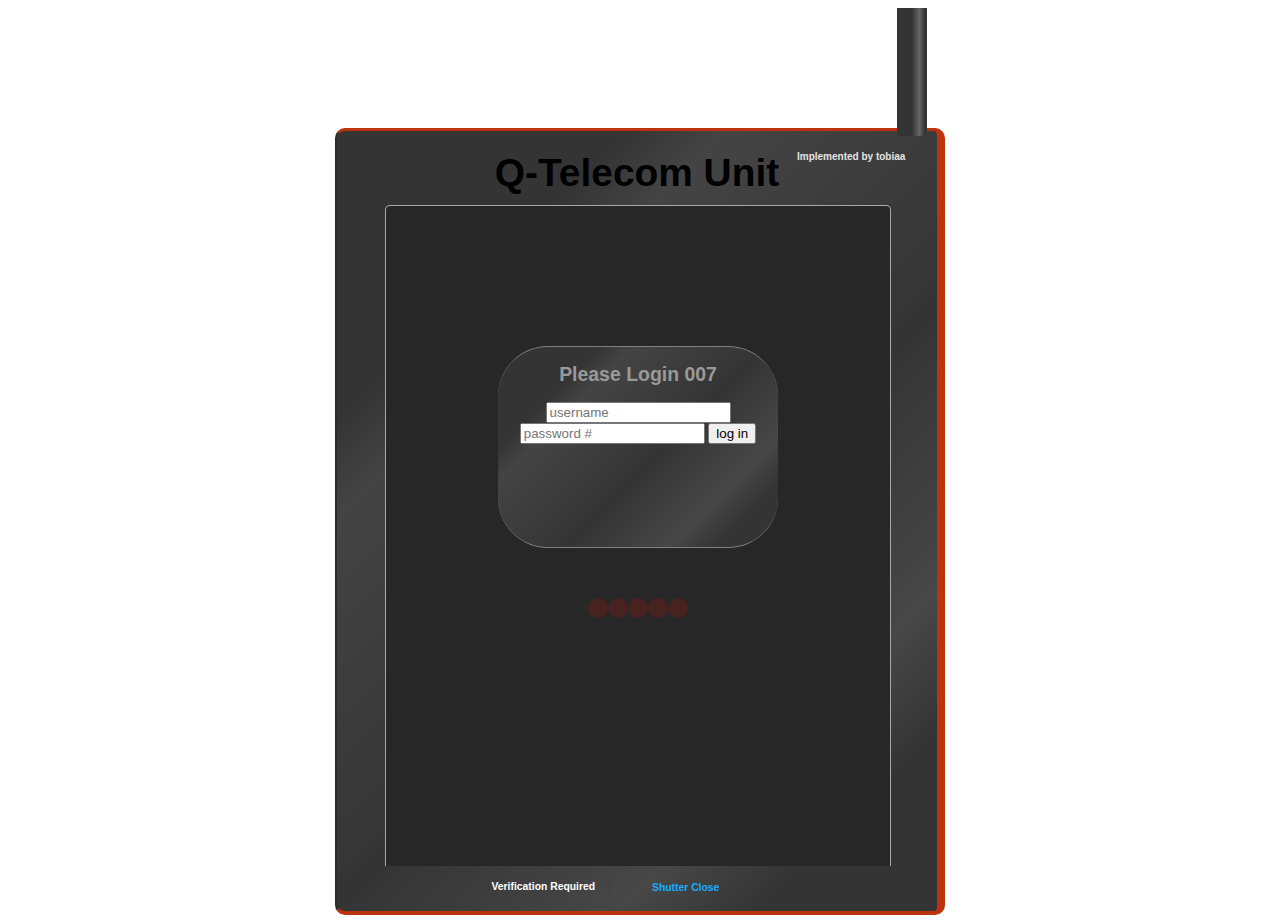
==== index.html @ 2c3dfc83 "Image Support Added, Working on Chunking It" ====
<!DOCTYPE html>
<html>
	<head>
		<meta http-equiv="Content-Type" content="text/html; charset=UTF-8" />
		<title>Tobias HTML 5 Chat Client</title>
		<link rel="stylesheet" href="main.css">
		<link rel="stylesheet" href="login.css">
	</head>
	<body>
	    <section id="main" class="centerAlign rounded tactileSurface">
			<aside id="antenna" class="absolute"> </aside>
			<div id="toppanel">		
				<div id="panel" class="login-form"> 
					 
					 <div id="centerPanel" class="tactileSurface">
						<h2>Please Login 007</h2>

						<form id ="verify" method="post" action="">
							<input type="text" name="username" placeholder="username">
							<input type="password" name="password #" placeholder="password #">
							<input type="submit" value="log in">
						</form>
					</div>
					
					<div id= "processing">
						<span class="loading"></span>
						<span class="loading"></span>
						<span class="loading"></span>
						<span class="loading"></span>
						<span class="loading"></span>
					</div> 
				</div>	
				<!-- The tab on top -->	
				<div class="tab">
					<ul class="login">
						<li class="left">&nbsp;</li>
						<li>Verification Required </li>
						<li class="sep">|</li>
						<li id="toggle">
							<a style="display: none;" id="open" class="open" href="#">Shutter Open</a>
							<a id="close" style="display: block;" class="close" href="#">Shutter Close</a>			
						</li>
						<li id="lock" style="display: none;"> LOCKED </li>
						<li class="right">&nbsp;</li>
					</ul> 
				</div> <!-- / top -->	
				
			</div>
			
			<h1>Q-Telecom Unit</h1>
			
			<section id="log" class="centerAlign window overflow rounded">		    
				<!-- 
				Private message areas will be dynamically generate here 
				All message areas will be swapped in and out by user
				-->
			</section>
			
			<section id="controller" class = "centerAlign">
				<p> </p>
		        <textarea id="msg" value="hey paris, where's nicole?"></textarea>
				<button id="send" class="rounded right">Send</button>
			</section>
			
			<section id="imageUpload" class="centerAlign">
			
			    <p> Insert inline images in your messages (feel free to remove or move around tags) </p>
				<img id="uploadPreview" class="left" style="width: 80px; height: 80px;" src="data:image/svg+xml,%3C%3Fxml%20version%3D%221.0%22%3F%3E%0A%3Csvg%20width%3D%22153%22%20height%3D%22153%22%20xmlns%3D%22http%3A//www.w3.org/2000/svg%22%3E%0A%20%3Cg%3E%0A%20%20%3Ctitle%3ENo%20image%3C/title%3E%0A%20%20%3Crect%20id%3D%22externRect%22%20height%3D%22150%22%20width%3D%22150%22%20y%3D%221.5%22%20x%3D%221.500024%22%20stroke-width%3D%223%22%20stroke%3D%22%23666666%22%20fill%3D%22%23e1e1e1%22/%3E%0A%20%20%3Ctext%20transform%3D%22matrix%286.66667%2C%200%2C%200%2C%206.66667%2C%20-960.5%2C%20-1099.33%29%22%20xml%3Aspace%3D%22preserve%22%20text-anchor%3D%22middle%22%20font-family%3D%22Fantasy%22%20font-size%3D%2214%22%20id%3D%22questionMark%22%20y%3D%22181.249569%22%20x%3D%22155.549819%22%20stroke-width%3D%220%22%20stroke%3D%22%23666666%22%20fill%3D%22%23000000%22%3E%3F%3C/text%3E%0A%20%3C/g%3E%0A%3C/svg%3E" alt="Image preview" />
				<input id="upload" class="left" type="file" name="myPhoto" />
      			<button id="imageinsert" class="rounded right">Insert</button>
				
			</section>
			
			
			<section id="loggedIn" class="centerAlign"> 
				<p> Who's logged in (click name to open private message; red circle to close) </p>
			    <div id="users" class="centerAlign overflow rounded window"> </div>
			</section>
			
			
			<h3>Implemented by tobiaa</h3>
			<img id="imgclone" class="hidden" style="width: 20px; height: 20px;" src="" alt="" />
		</section>
		
		<script src="https://ajax.googleapis.com/ajax/libs/jquery/1.7.2/jquery.min.js"> </script>
		<script src="main.js"></script>
	</body>
</html>
---- main.css ----
html , body {
	font: normal 0.9em arial , helvetica;
	position: relative;
	overflow: hidden;
}
a{
text-decoration: none;
color: white;
padding: 1px;
}

img{
padding: 0px;
margin: 0px;
}

:focus {outline:none;}
::-moz-focus-inner {border:0px;}


@-webkit-keyframes redPulse {
  from { background-color: #bc330d; -webkit-box-shadow: 0px 0px 9px #333; }
  50% { background-color: #e33100; -webkit-box-shadow: 0px 0px 18px #e33100; }
  to { background-color: #bc330d; -webkit-box-shadow: 0px 0px 9px #333; }
}

@-moz-keyframes redPulse {
  from { background-color: #bc330d; box-shadow: 0px 0px 9px #333; }
  50% { background-color: #e33100; box-shadow: 0px 0px 18px #e33100; }
  to { background-color: #bc330d; box-shadow: 0px 0px 9px #333; }
}

@-webkit-keyframes whitePulse{ /* Chrome and Safari*/
  from { color: #FFFFCF; text-shadow: 0px 0px 9px #333; }
  50% { color: #FFFF7E; text-shadow: 0px 0px 18px #e33100; }
  to { color: #FFFBCF; text-shadow: 0px 0px 9px #333; }
}

@-moz-keyframes whitePulse{ /* Firefox */
  from { color: #FFFFCF; text-shadow: 0px 0px 9px #333; }
  50% { color: #FFFF7E; text-shadow: 0px 0px 18px #e33100; }
  to { color: #FFFBCF; text-shadow: 0px 0px 9px #333; }
}

.hidden{
    display: none;
}		
.overflow{
	overflow-y: auto;
	overflow-x: hidden;
}

.absolute{
	position: absolute;
}

.centerAlign{
	margin-left: auto;
	margin-right: auto;
}

.open{
	/*border: 1.2px solid rgb(237,237,237);*/
	border-radius: 5px;
}

.left{
float: left;
}

.right{
float: right;
}

#log .currentClient{
	margin-top: 40px;
	width: inherit;
}

.window{
	background: rgb(255,255,255); /* Old browsers */
	background: -moz-linear-gradient(top,  rgba(255,255,255,1) 0%, rgba(246,246,246,1) 47%, rgba(237,237,237,1) 100%); /* FF3.6+ */
	background: -webkit-gradient(linear, left top, left bottom, color-stop(0%,rgba(255,255,255,1)), color-stop(47%,rgba(246,246,246,1)), color-stop(100%,rgba(237,237,237,1))); /* Chrome,Safari4+ */
	background: -webkit-linear-gradient(top,  rgba(255,255,255,1) 0%,rgba(246,246,246,1) 47%,rgba(237,237,237,1) 100%); /* Chrome10+,Safari5.1+ */
	background: -o-linear-gradient(top,  rgba(255,255,255,1) 0%,rgba(246,246,246,1) 47%,rgba(237,237,237,1) 100%); /* Opera 11.10+ */
	background: -ms-linear-gradient(top,  rgba(255,255,255,1) 0%,rgba(246,246,246,1) 47%,rgba(237,237,237,1) 100%); /* IE10+ */
	background: linear-gradient(top,  rgba(255,255,255,1) 0%,rgba(246,246,246,1) 47%,rgba(237,237,237,1) 100%); /* W3C */
	filter: progid:DXImageTransform.Microsoft.gradient( startColorstr='#ffffff', endColorstr='#ededed',GradientType=0 ); /* IE6-9 */
}

.windowGlow{
-moz-box-shadow: 0 0 5px #888;
-webkit-box-shadow: 0 0 5px#888;
box-shadow: 0 0 5px #888;
}

.rounded{
border-radius: 10px; 
border: 2px solid #2B2B2B;
}

.tactileSurface{
background: rgb(52,52,52); /* Old browsers */
background: -moz-linear-gradient(-45deg,  rgba(52,52,52,1) 13%, rgba(71,71,71,1) 23%, rgba(52,52,52,1) 44%, rgba(68,68,68,1) 72%, rgba(52,52,52,1) 79%); /* FF3.6+ */
background: -webkit-gradient(linear, left top, right bottom, color-stop(13%,rgba(52,52,52,1)), color-stop(23%,rgba(71,71,71,1)), color-stop(44%,rgba(52,52,52,1)), color-stop(72%,rgba(68,68,68,1)), color-stop(79%,rgba(52,52,52,1))); /* Chrome,Safari4+ */
background: -webkit-linear-gradient(-45deg,  rgba(52,52,52,1) 13%,rgba(71,71,71,1) 23%,rgba(52,52,52,1) 44%,rgba(68,68,68,1) 72%,rgba(52,52,52,1) 79%); /* Chrome10+,Safari5.1+ */
background: -o-linear-gradient(-45deg,  rgba(52,52,52,1) 13%,rgba(71,71,71,1) 23%,rgba(52,52,52,1) 44%,rgba(68,68,68,1) 72%,rgba(52,52,52,1) 79%); /* Opera 11.10+ */
background: -ms-linear-gradient(-45deg,  rgba(52,52,52,1) 13%,rgba(71,71,71,1) 23%,rgba(52,52,52,1) 44%,rgba(68,68,68,1) 72%,rgba(52,52,52,1) 79%); /* IE10+ */
background: linear-gradient(-45deg,  rgba(52,52,52,1) 13%,rgba(71,71,71,1) 23%,rgba(52,52,52,1) 44%,rgba(68,68,68,1) 72%,rgba(52,52,52,1) 79%); /* W3C */
filter: progid:DXImageTransform.Microsoft.gradient( startColorstr='#343434', endColorstr='#343434',GradientType=1 ); /* IE6-9 fallback on horizontal gradient */
}

#main{
margin-top: 120px;
width: 600px;
height: 780px;
border-right: 8px solid #bc330d;
border-bottom: 4px solid #bc330d;
border-top: 3px solid #bc330d;
position:relative;
}

aside#antenna{
width: 30px;
height: 130px;
background: rgb(52,52,52); /* Old browsers */
background: -moz-linear-gradient(left,  rgba(52,52,52,1) 49%, rgba(102,102,102,1) 75%, rgba(52,52,52,1) 92%); /* FF3.6+ */
background: -webkit-gradient(linear, left top, right top, color-stop(49%,rgba(52,52,52,1)), color-stop(75%,rgba(102,102,102,1)), color-stop(92%,rgba(52,52,52,1))); /* Chrome,Safari4+ */
background: -webkit-linear-gradient(left,  rgba(52,52,52,1) 49%,rgba(102,102,102,1) 75%,rgba(52,52,52,1) 92%); /* Chrome10+,Safari5.1+ */
background: -o-linear-gradient(left,  rgba(52,52,52,1) 49%,rgba(102,102,102,1) 75%,rgba(52,52,52,1) 92%); /* Opera 11.10+ */
background: -ms-linear-gradient(left,  rgba(52,52,52,1) 49%,rgba(102,102,102,1) 75%,rgba(52,52,52,1) 92%); /* IE10+ */
background: linear-gradient(left,  rgba(52,52,52,1) 49%,rgba(102,102,102,1) 75%,rgba(52,52,52,1) 92%); /* W3C */
filter: progid:DXImageTransform.Microsoft.gradient( startColorstr='#343434', endColorstr='#343434',GradientType=1 ); /* IE6-9 */
top: -125px;
left: 560px;
}

/* sliding panel */
#toppanel {
    position: absolute;
    top: 74px;
	left: 48px;
    width: 504px;
    z-index: 999;
    text-align: center;
}

#panel {
	width: 100%;
	height: 660px;
	color: #999999;
	background: #272727;
	overflow: hidden;
	position: relative;
	z-index: 3;
	border-top: 1px solid rgba(255, 255, 255, 0.6);
	border-left: 1px solid rgba(255, 255, 255, 0.6);
	border-right: 1px solid rgba(255, 255, 255, 0.6);
	border-radius: 5px 5px 0px 0px;
}

#centerPanel{
	border-top: 1px ridge grey;
	border-bottom: 1px ridge grey;
	border-radius: 50px;
	height: 200px;
	width: 280px;
	margin: 140px auto;
	margin-bottom: 50px;
}

/* Panel Tab/button */
.tab {
  	background: url(images/tab_b.png) repeat-x 0 0;
	height: 42px;
	position: relative;
    top: -5;
    z-index: 999;
}

.tab ul.login {
	display: block;
	position: relative;
  	float: right;
  	clear: right;
  	height: 42px;
	width: auto;
  	font-weight: bold;
	line-height: 42px;
	margin: 0;
	right: 100px;
  	color: white;
  	font-size: 80%;
	text-align: center;
}

.tab ul.login li.left {
  	background: url(images/tab_l.png) no-repeat left 0;
  	height: 42px;
	width: 30px;
	padding: 0;
	margin: 0;
  	display: block;
	float: left;
}

.tab ul.login li.right {
  	background: url(images/tab_r.png) no-repeat left 0;
  	height: 42px;
	width: 30px;
	padding: 0;
	margin: 0;
  	display: block;
	float: left;
}

.tab ul.login li {
 	text-align: left;
  	padding: 0 6px;
	display: block;
	float: left;
	height: 42px;
  	background: url(images/tab_m.png) repeat-x 0 0;
}

.tab ul.login li a {
	color: #15ADFF;
}

.tab ul.login li a:hover {
	color: white;
}

.tab .sep {color:#414141}

.tab a.open, .tab a.close {
	height: 20px;
	line-height: 20px !important;
	padding-left: 30px !important;
	cursor: pointer;
	display: block;
	width: 100px;
	position: relative;
	top: 11px;
}

/*
.tab a.open {background: url(images/bt_open.png) no-repeat left 0;}
.tab a.close {background: url(images/bt_close.png) no-repeat left 0;}
.tab a:hover.open {background: url(images/bt_open.png) no-repeat left -19px;}
.tab a:hover.close {background: url(images/bt_close.png) no-repeat left -19px;}
*/

#processing{
	margin: 25px auto;
	height: 30px;
	width: 100px;
}

	.loading{
		background: #CC1100; /*#660000 */
		border-radius: 25px;
		width: 20px;
		height: 20px;
		float: left;
		opacity: 0.2; /*raise opacity for loading section*/
	}
	#brand{
		background-image:url(images/007.png);
		background-repeat: no-repeat;
		background-size: 280px 91px;;
		background-position: center center;
		height: 91px;
		width: 280px;
		margin: 200px auto;
	}

	h1{
	font-size: 3em;
	text-align: center;
	padding: 0px;
	margin: 0px;
	margin-top: 20px;
	-moz-animation-name: whitePulse;
	-moz-animation-duration: 2s;
	-moz-animation-iteration-count: infinite;
	-webkit-animation-name: whitePulse;
	-webkit-animation-duration: 2s;
	-webkit-animation-iteration-count: infinite;
	}

	
#log{
width: 500px;
height: 260px;
border: 1px solid #7F9DB9;
margin-top: 10px;
}

/***** Input Section **** >>>
*/

#controller{
width: 500px;
height: 80px;
}

	#msg {
		width: 420px;
		height: 30px;
		min-width: 420px;
		max-width: 420px;
		min-height: 30px;
		max-height: 30px;
		float: left;
	}
	
#imageUpload{
height: 120px;
width: 500px;
}
	#imageUpload img{
		display: inline-block;
		margin: 0px;
		margin-right: 50px;
		padding: 0px;
	}
	
	#imageUpload input{
	margin: 0px;
	padding: 0px;
	}
	
	#upload{
	height: 30px;
	}

/***** Users **** >>>
*/

#loggedIn {
	width: 500px;
	max-height: 200px;
	height: 200px;
}

#users{
	height: 100px;
	max-height: 100px;
	min-height: 100px;
	border: 1px solid #7F9DB9;
	padding: 10px;
}

#users span{
	margin: 3px;
	float: left;
	padding: 10px;
	border: 2px solid #D8D8D3;
	text-align: center;
}

#users .client{
padding: 2px;
color: rgba(255,255,255, 0);
}

#users .open .remove{
cursor: crosshair;
color: white;
background: rgba(238,0,0,0.5);
border-radius: 50px;
text-align: center;
padding: 1px;
}

#users .open .remove:hover{
background: rgba(238,0,0,0.8);
}

button{
height: 42px;
width: 60px;
color: white;
background-color: #bc330d;
cursor: pointer;
float: left;
margin-left: 10px;
}

button:hover{
-moz-animation-name: redPulse;
-moz-animation-duration: 2s;
-moz-animation-iteration-count: infinite;
}

p{
color: rgb(204, 204, 204)
}

#log p{
color: black;
margin: 1px;
}

h3{
font-size: 10px;
height: 12px;
line-height: 12px;
width: 100%;
text-align: left;
color: rgb(228, 228, 228);
position: absolute;
top: 10px;
left: 460px;
}
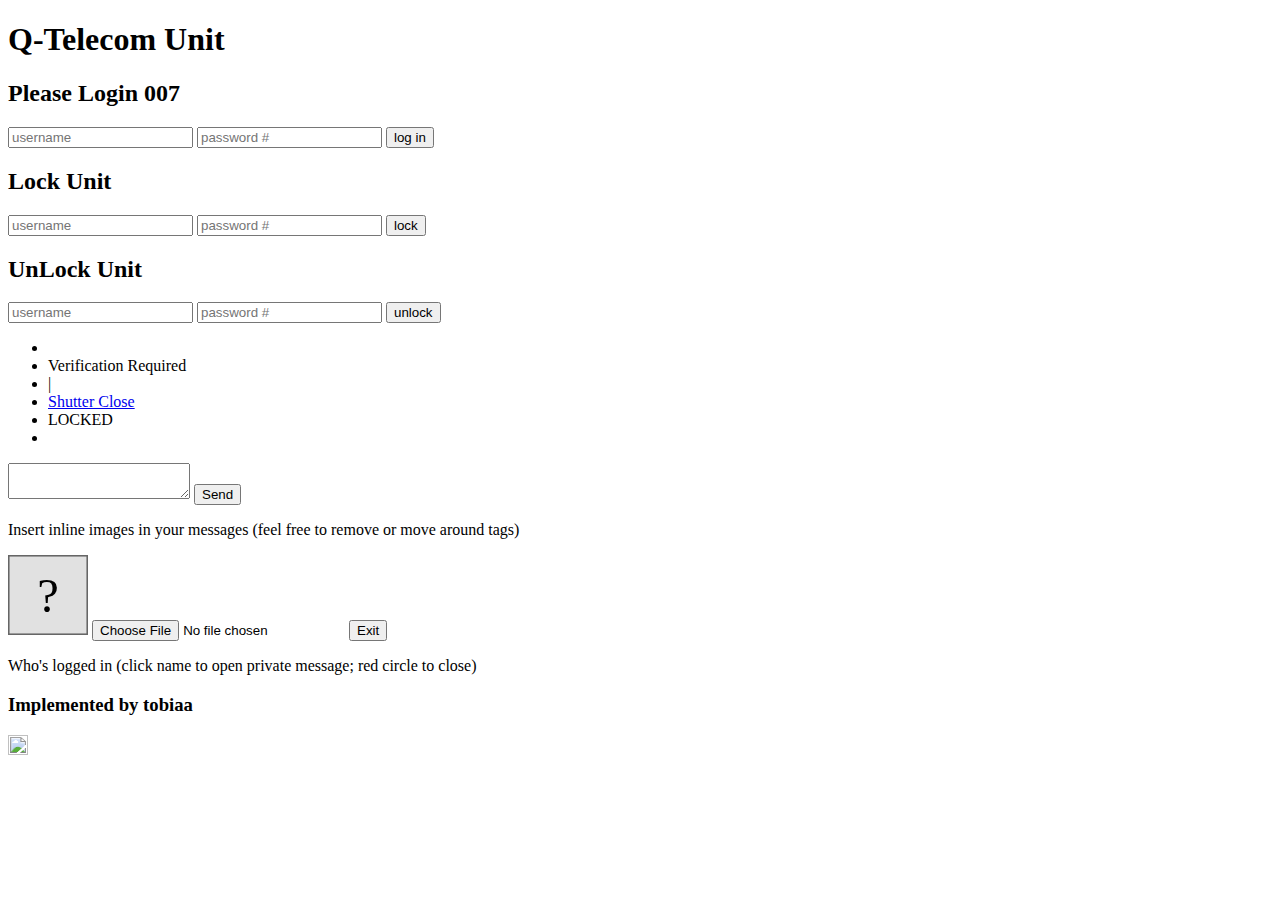
==== commit ed58c3a6: "private message notifier added, private select border added, socket status icons added, removed some" ====
--- a/index.html
+++ b/index.html
@@ -3,26 +3,52 @@
 	<head>
 		<meta http-equiv="Content-Type" content="text/html; charset=UTF-8" />
 		<title>Tobias HTML 5 Chat Client</title>
-		<link rel="stylesheet" href="main.css">
-		<link rel="stylesheet" href="login.css">
+		<link rel="stylesheet" href="css/main.css">
+		<link rel="stylesheet" href="css/login.css">
 	</head>
 	<body>
 	    <section id="main" class="centerAlign rounded tactileSurface">
 			<aside id="antenna" class="absolute"> </aside>
+			<div id = "socketStatus" class="absolute">
+				<span class="loading"></span>
+				<span class="loading"></span>
+			</div> 
+			<h1>Q-Telecom Unit</h1>
 			<div id="toppanel">		
-				<div id="panel" class="login-form"> 
+				<div id="panel" class="login-form goldschmidt"> 
 					 
-					 <div id="centerPanel" class="tactileSurface">
+					 <div id="blood" class="absolute"></div>
+					 
+					 <div class="startUp">
 						<h2>Please Login 007</h2>
 
-						<form id ="verify" method="post" action="">
+						<form class ="verify" method="post" action="">
 							<input type="text" name="username" placeholder="username">
 							<input type="password" name="password #" placeholder="password #">
 							<input type="submit" value="log in">
 						</form>
+						
 					</div>
 					
-					<div id= "processing">
+					<div class = "lock hidden centerPanel tactileSurface">
+						<h2>Lock Unit</h2>
+							<form class = "verify" method="post" action="">
+							<input type="text" name="username" placeholder="username">
+							<input type="password" name="password #" placeholder="password #">
+							<input type="submit" value="lock">
+						</form>
+					</div>
+					
+					<div class = "ulock hidden centerPanel tactileSurface">
+						<h2>UnLock Unit</h2>
+						<form class = "verify" method="post" action="">
+							<input type="text" name="username" placeholder="username">
+							<input type="password" name="password #" placeholder="password #">
+							<input type="submit" value="unlock">
+						</form>
+					</div>
+					
+					<div id = "processing">
 						<span class="loading"></span>
 						<span class="loading"></span>
 						<span class="loading"></span>
@@ -37,17 +63,15 @@
 						<li>Verification Required </li>
 						<li class="sep">|</li>
 						<li id="toggle">
-							<a style="display: none;" id="open" class="open" href="#">Shutter Open</a>
+							<a id="open" style="display: none;" class="open" href="#">Shutter Open</a>
 							<a id="close" style="display: block;" class="close" href="#">Shutter Close</a>			
 						</li>
-						<li id="lock" style="display: none;"> LOCKED </li>
+						<li id="panelMsg" class="hidden"> LOCKED </li>
 						<li class="right">&nbsp;</li>
 					</ul> 
 				</div> <!-- / top -->	
 				
 			</div>
-			
-			<h1>Q-Telecom Unit</h1>
 			
 			<section id="log" class="centerAlign window overflow rounded">		    
 				<!-- 
@@ -67,7 +91,7 @@
 			    <p> Insert inline images in your messages (feel free to remove or move around tags) </p>
 				<img id="uploadPreview" class="left" style="width: 80px; height: 80px;" src="data:image/svg+xml,%3C%3Fxml%20version%3D%221.0%22%3F%3E%0A%3Csvg%20width%3D%22153%22%20height%3D%22153%22%20xmlns%3D%22http%3A//www.w3.org/2000/svg%22%3E%0A%20%3Cg%3E%0A%20%20%3Ctitle%3ENo%20image%3C/title%3E%0A%20%20%3Crect%20id%3D%22externRect%22%20height%3D%22150%22%20width%3D%22150%22%20y%3D%221.5%22%20x%3D%221.500024%22%20stroke-width%3D%223%22%20stroke%3D%22%23666666%22%20fill%3D%22%23e1e1e1%22/%3E%0A%20%20%3Ctext%20transform%3D%22matrix%286.66667%2C%200%2C%200%2C%206.66667%2C%20-960.5%2C%20-1099.33%29%22%20xml%3Aspace%3D%22preserve%22%20text-anchor%3D%22middle%22%20font-family%3D%22Fantasy%22%20font-size%3D%2214%22%20id%3D%22questionMark%22%20y%3D%22181.249569%22%20x%3D%22155.549819%22%20stroke-width%3D%220%22%20stroke%3D%22%23666666%22%20fill%3D%22%23000000%22%3E%3F%3C/text%3E%0A%20%3C/g%3E%0A%3C/svg%3E" alt="Image preview" />
 				<input id="upload" class="left" type="file" name="myPhoto" />
-      			<button id="imageinsert" class="rounded right">Insert</button>
+      			<button id="imageinsert" class="rounded right">Exit</button>
 				
 			</section>
 			
@@ -77,12 +101,12 @@
 			    <div id="users" class="centerAlign overflow rounded window"> </div>
 			</section>
 			
-			
 			<h3>Implemented by tobiaa</h3>
 			<img id="imgclone" class="hidden" style="width: 20px; height: 20px;" src="" alt="" />
 		</section>
 		
 		<script src="https://ajax.googleapis.com/ajax/libs/jquery/1.7.2/jquery.min.js"> </script>
-		<script src="main.js"></script>
+		<script src="js/jquery.backgroundPosition.js"></script>
+		<script src="js/main.js"></script>
 	</body>
 </html>
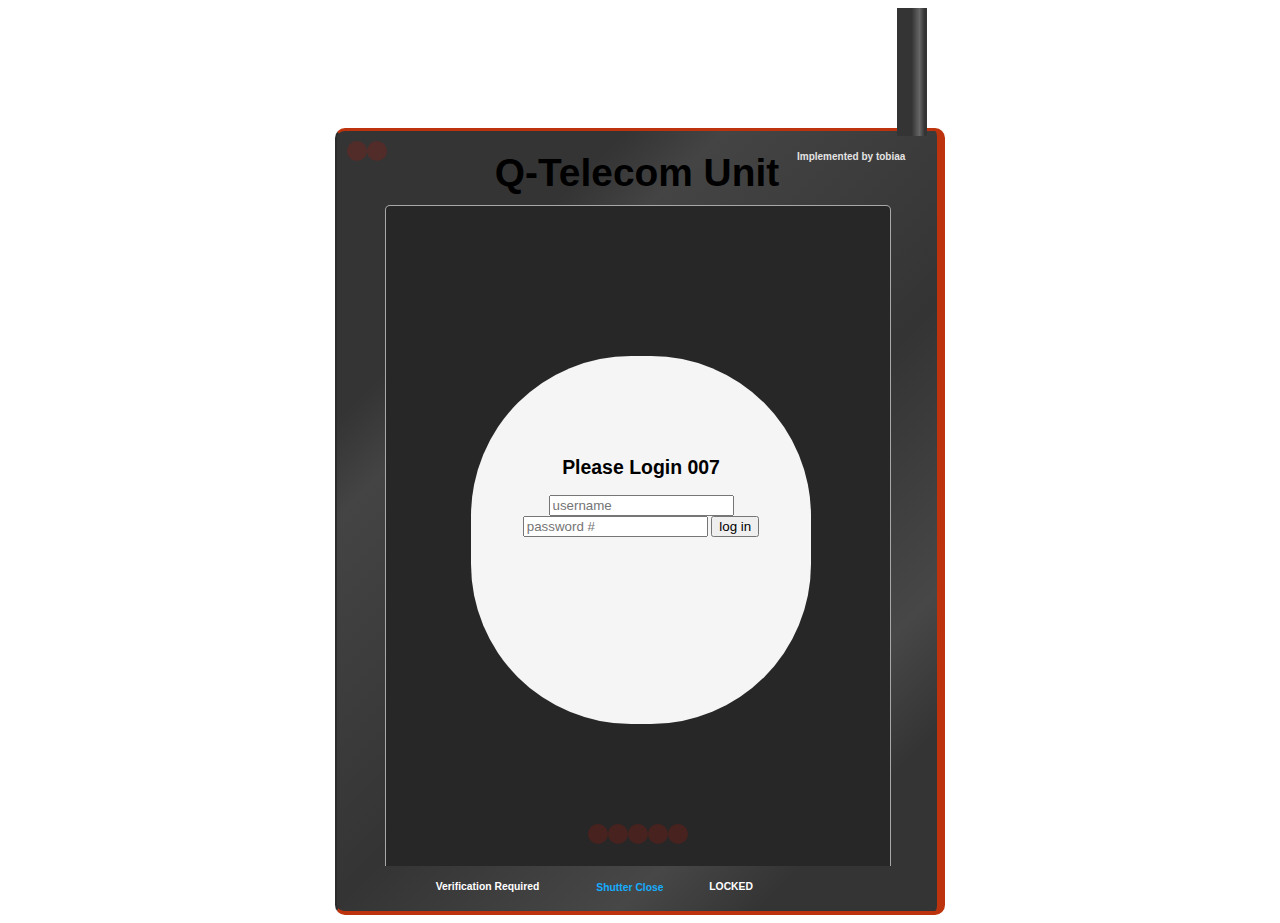
==== commit 19d2abd0: "Fixed private chat web socket bug, cleaned up overall code, comments, updated Readme File" ====
--- a/index.html
+++ b/index.html
@@ -3,18 +3,23 @@
 	<head>
 		<meta http-equiv="Content-Type" content="text/html; charset=UTF-8" />
 		<title>Tobias HTML 5 Chat Client</title>
+		<!-- Cascading Style Sheets -->
 		<link rel="stylesheet" href="css/main.css">
 		<link rel="stylesheet" href="css/login.css">
 	</head>
 	<body>
 	    <section id="main" class="centerAlign rounded tactileSurface">
+			
 			<aside id="antenna" class="absolute"> </aside>
-			<div id = "socketStatus" class="absolute">
+			<aside id = "socketStatus" class="absolute">
 				<span class="loading"></span>
 				<span class="loading"></span>
-			</div> 
+			</aside> 
+			
 			<h1>Q-Telecom Unit</h1>
-			<div id="toppanel">		
+			
+			<div id="toppanel">
+			
 				<div id="panel" class="login-form goldschmidt"> 
 					 
 					 <div id="blood" class="absolute"></div>
@@ -55,8 +60,8 @@
 						<span class="loading"></span>
 						<span class="loading"></span>
 					</div> 
-				</div>	
-				<!-- The tab on top -->	
+				</div>	<!-- END MAIN PANEL -->
+
 				<div class="tab">
 					<ul class="login">
 						<li class="left">&nbsp;</li>
@@ -69,14 +74,14 @@
 						<li id="panelMsg" class="hidden"> LOCKED </li>
 						<li class="right">&nbsp;</li>
 					</ul> 
-				</div> <!-- / top -->	
+				</div> 
 				
 			</div>
 			
 			<section id="log" class="centerAlign window overflow rounded">		    
 				<!-- 
 				Private message areas will be dynamically generate here 
-				All message areas will be swapped in and out by user
+				All message areas will be cycle display by user
 				-->
 			</section>
 			
@@ -105,6 +110,7 @@
 			<img id="imgclone" class="hidden" style="width: 20px; height: 20px;" src="" alt="" />
 		</section>
 		
+		<!-- Scripts -->
 		<script src="https://ajax.googleapis.com/ajax/libs/jquery/1.7.2/jquery.min.js"> </script>
 		<script src="js/jquery.backgroundPosition.js"></script>
 		<script src="js/main.js"></script>
--- a/css/main.css
+++ b/css/main.css
@@ -0,0 +1,469 @@
+/*
+File: main.css
+Author: Aaron Tobias
+url: http://www.aarontobias.com
+*/
+html , body {
+	font: normal 0.9em arial , helvetica;
+	position: relative;
+	overflow: hidden;
+}
+a{
+text-decoration: none;
+color: white;
+padding: 1px;
+}
+
+img{
+padding: 0px;
+margin: 0px;
+}
+
+:focus {outline:none;}
+::-moz-focus-inner {border:0px;}
+
+
+@-webkit-keyframes redPulse {
+  from { background-color: #bc330d; -webkit-box-shadow: 0px 0px 9px #333; }
+  50% { background-color: #e33100; -webkit-box-shadow: 0px 0px 18px #e33100; }
+  to { background-color: #bc330d; -webkit-box-shadow: 0px 0px 9px #333; }
+}
+
+@-moz-keyframes redPulse {
+  from { background-color: #bc330d; box-shadow: 0px 0px 9px #333; }
+  50% { background-color: #e33100; box-shadow: 0px 0px 18px #e33100; }
+  to { background-color: #bc330d; box-shadow: 0px 0px 9px #333; }
+}
+
+@-webkit-keyframes whitePulse{ /* Chrome and Safari*/
+  from { color: #FFFFCF; text-shadow: 0px 0px 9px #333; }
+  50% { color: #FFFF7E; text-shadow: 0px 0px 18px #e33100; }
+  to { color: #FFFBCF; text-shadow: 0px 0px 9px #333; }
+}
+
+@-moz-keyframes whitePulse{ /* Firefox */
+  from { color: #FFFFCF; text-shadow: 0px 0px 9px #333; }
+  50% { color: #FFFF7E; text-shadow: 0px 0px 18px #e33100; }
+  to { color: #FFFBCF; text-shadow: 0px 0px 9px #333; }
+}
+
+.hidden{
+    display: none;
+}	
+
+.login-form .hidden{
+    display: none;
+}	
+
+.overflow{
+	overflow-y: auto;
+	overflow-x: hidden;
+}
+
+.absolute{
+	position: absolute;
+}
+
+.centerAlign{
+	margin-left: auto;
+	margin-right: auto;
+}
+
+.open{
+	/*border: 1.2px solid rgb(237,237,237);*/
+	border-radius: 5px;
+}
+.left{
+float: left;
+}
+
+.right{
+float: right;
+}
+
+#log .currentClient{
+	margin-top: 40px;
+	width: inherit;
+}
+
+.window{
+	background: rgb(255,255,255); /* Old browsers */
+	background: -moz-linear-gradient(top,  rgba(255,255,255,1) 0%, rgba(246,246,246,1) 47%, rgba(237,237,237,1) 100%); /* FF3.6+ */
+	background: -webkit-gradient(linear, left top, left bottom, color-stop(0%,rgba(255,255,255,1)), color-stop(47%,rgba(246,246,246,1)), color-stop(100%,rgba(237,237,237,1))); /* Chrome,Safari4+ */
+	background: -webkit-linear-gradient(top,  rgba(255,255,255,1) 0%,rgba(246,246,246,1) 47%,rgba(237,237,237,1) 100%); /* Chrome10+,Safari5.1+ */
+	background: -o-linear-gradient(top,  rgba(255,255,255,1) 0%,rgba(246,246,246,1) 47%,rgba(237,237,237,1) 100%); /* Opera 11.10+ */
+	background: -ms-linear-gradient(top,  rgba(255,255,255,1) 0%,rgba(246,246,246,1) 47%,rgba(237,237,237,1) 100%); /* IE10+ */
+	background: linear-gradient(top,  rgba(255,255,255,1) 0%,rgba(246,246,246,1) 47%,rgba(237,237,237,1) 100%); /* W3C */
+	filter: progid:DXImageTransform.Microsoft.gradient( startColorstr='#ffffff', endColorstr='#ededed',GradientType=0 ); /* IE6-9 */
+}
+
+.windowGlow{
+-moz-box-shadow: 0 0 5px #888;
+-webkit-box-shadow: 0 0 5px#888;
+box-shadow: 0 0 5px #888;
+}
+
+.rounded{
+border-radius: 10px; 
+border: 2px solid #2B2B2B;
+}
+
+.tactileSurface{
+background: rgb(52,52,52); /* Old browsers */
+background: -moz-linear-gradient(-45deg,  rgba(52,52,52,1) 13%, rgba(71,71,71,1) 23%, rgba(52,52,52,1) 44%, rgba(68,68,68,1) 72%, rgba(52,52,52,1) 79%); /* FF3.6+ */
+background: -webkit-gradient(linear, left top, right bottom, color-stop(13%,rgba(52,52,52,1)), color-stop(23%,rgba(71,71,71,1)), color-stop(44%,rgba(52,52,52,1)), color-stop(72%,rgba(68,68,68,1)), color-stop(79%,rgba(52,52,52,1))); /* Chrome,Safari4+ */
+background: -webkit-linear-gradient(-45deg,  rgba(52,52,52,1) 13%,rgba(71,71,71,1) 23%,rgba(52,52,52,1) 44%,rgba(68,68,68,1) 72%,rgba(52,52,52,1) 79%); /* Chrome10+,Safari5.1+ */
+background: -o-linear-gradient(-45deg,  rgba(52,52,52,1) 13%,rgba(71,71,71,1) 23%,rgba(52,52,52,1) 44%,rgba(68,68,68,1) 72%,rgba(52,52,52,1) 79%); /* Opera 11.10+ */
+background: -ms-linear-gradient(-45deg,  rgba(52,52,52,1) 13%,rgba(71,71,71,1) 23%,rgba(52,52,52,1) 44%,rgba(68,68,68,1) 72%,rgba(52,52,52,1) 79%); /* IE10+ */
+background: linear-gradient(-45deg,  rgba(52,52,52,1) 13%,rgba(71,71,71,1) 23%,rgba(52,52,52,1) 44%,rgba(68,68,68,1) 72%,rgba(52,52,52,1) 79%); /* W3C */
+filter: progid:DXImageTransform.Microsoft.gradient( startColorstr='#343434', endColorstr='#343434',GradientType=1 ); /* IE6-9 fallback on horizontal gradient */
+}
+
+#main{
+margin-top: 120px;
+width: 600px;
+height: 780px;
+border-right: 8px solid #bc330d;
+border-bottom: 4px solid #bc330d;
+border-top: 3px solid #bc330d;
+position:relative;
+}
+
+aside#antenna{
+width: 30px;
+height: 130px;
+background: rgb(52,52,52); /* Old browsers */
+background: -moz-linear-gradient(left,  rgba(52,52,52,1) 49%, rgba(102,102,102,1) 75%, rgba(52,52,52,1) 92%); /* FF3.6+ */
+background: -webkit-gradient(linear, left top, right top, color-stop(49%,rgba(52,52,52,1)), color-stop(75%,rgba(102,102,102,1)), color-stop(92%,rgba(52,52,52,1))); /* Chrome,Safari4+ */
+background: -webkit-linear-gradient(left,  rgba(52,52,52,1) 49%,rgba(102,102,102,1) 75%,rgba(52,52,52,1) 92%); /* Chrome10+,Safari5.1+ */
+background: -o-linear-gradient(left,  rgba(52,52,52,1) 49%,rgba(102,102,102,1) 75%,rgba(52,52,52,1) 92%); /* Opera 11.10+ */
+background: -ms-linear-gradient(left,  rgba(52,52,52,1) 49%,rgba(102,102,102,1) 75%,rgba(52,52,52,1) 92%); /* IE10+ */
+background: linear-gradient(left,  rgba(52,52,52,1) 49%,rgba(102,102,102,1) 75%,rgba(52,52,52,1) 92%); /* W3C */
+filter: progid:DXImageTransform.Microsoft.gradient( startColorstr='#343434', endColorstr='#343434',GradientType=1 ); /* IE6-9 */
+top: -125px;
+left: 560px;
+}
+
+/* sliding panel */
+#toppanel {
+    position: absolute;
+    top: 74px;
+	left: 48px;
+    width: 504px;
+    z-index: 999;
+    text-align: center;
+}
+
+#toppanel .goldschmidt{
+	background-image: url(../images/bond.png);
+	background-repeat: no-repeat;
+	background-size: 900px 700px;
+	background-position: -225px center;
+}
+
+#panel {
+	width: 100%;
+	height: 660px;
+	color: #999999;
+	background: #272727;
+	overflow: hidden;
+	position: relative;
+	z-index: 3;
+	border-top: 1px solid rgba(255, 255, 255, 0.6);
+	border-left: 1px solid rgba(255, 255, 255, 0.6);
+	border-right: 1px solid rgba(255, 255, 255, 0.6);
+	border-radius: 5px 5px 0px 0px;
+}
+
+.centerPanel{
+	border-top: 1px ridge grey;
+	border-bottom: 1px ridge grey;
+	border-radius: 50px;
+	height: 200px;
+	width: 280px;
+	margin: 200px auto;
+	margin-bottom: 50px;
+}
+
+.startUp{
+	border-radius: 160px;
+	height: 368px;
+	width: 340px;
+	margin-top: 150px;
+	margin-left: 85px;
+	margin-right: 0px;
+	margin-bottom: 0px;
+	margin-bottom: 50px;
+	background-color: #F5F5F5;
+}
+
+.login-form .startUp h2{
+padding-top: 100px;
+color: #000;
+font-weight: bold;
+}
+
+#blood{
+	background-image: url(../images/blood.png);
+	background-repeat: no-repeat;
+	background-size: 550px 720px;
+	background-position: center bottom;
+	top: -670px;
+	left: 0px;
+	z-index: 3;
+	width: 100%;
+	height: 670px;
+}
+
+/* Panel Tab/button */
+.tab {
+  	background: url(../images/tab_b.png) repeat-x 0 0;
+	height: 42px;
+	position: relative;
+    top: -5;
+    z-index: 999;
+}
+
+.tab ul.login {
+	display: block;
+	position: relative;
+  	float: right;
+  	clear: right;
+  	height: 42px;
+	width: auto;
+  	font-weight: bold;
+	line-height: 42px;
+	margin: 0;
+	right: 100px;
+  	color: white;
+  	font-size: 80%;
+	text-align: center;
+}
+
+.tab ul.login li.left {
+  	background: url(../images/tab_l.png) no-repeat left 0;
+  	height: 42px;
+	width: 30px;
+	padding: 0;
+	margin: 0;
+  	display: block;
+	float: left;
+}
+
+.tab ul.login li.right {
+  	background: url(../images/tab_r.png) no-repeat left 0;
+  	height: 42px;
+	width: 30px;
+	padding: 0;
+	margin: 0;
+  	display: block;
+	float: left;
+}
+
+.tab ul.login li {
+ 	text-align: left;
+  	padding: 0 6px;
+	display: block;
+	float: left;
+	height: 42px;
+  	background: url(../images/tab_m.png) repeat-x 0 0;
+}
+
+.tab ul.login li a {
+	color: #15ADFF;
+}
+
+.tab ul.login li a:hover {
+	color: white;
+}
+
+.tab .sep {color:#414141}
+
+.tab a.open, .tab a.close {
+	height: 20px;
+	line-height: 20px !important;
+	padding-left: 30px !important;
+	cursor: pointer;
+	display: block;
+	width: 100px;
+	position: relative;
+	top: 11px;
+}
+
+/*
+.tab a.open {background: url(images/bt_open.png) no-repeat left 0;}
+.tab a.close {background: url(images/bt_close.png) no-repeat left 0;}
+.tab a:hover.open {background: url(images/bt_open.png) no-repeat left -19px;}
+.tab a:hover.close {background: url(images/bt_close.png) no-repeat left -19px;}
+*/
+#socketStatus{
+	top: 10px;
+	left: 10px;
+	height: 30px;
+	width: 40px;
+}
+	.pulse{
+		-moz-animation-name: whitePulse;
+		-moz-animation-duration: 2s;
+		-moz-animation-iteration-count: infinite;
+		-webkit-animation-name: whitePulse;
+		-webkit-animation-duration: 2s;
+		-webkit-animation-iteration-count: infinite;
+	}
+	
+#processing{
+	margin: 100px auto;
+	height: 30px;
+	width: 100px;
+}
+
+	.loading{
+		background: #CC1100; /*#660000 */
+		border-radius: 25px;
+		width: 20px;
+		height: 20px;
+		float: left;
+		opacity: 0.2; /*raise opacity for loading section*/
+		text-align: center;
+	}
+
+	h1{
+	font-size: 3em;
+	text-align: center;
+	padding: 0px;
+	margin: 0px;
+	margin-top: 20px;
+	}
+	
+	
+#log{
+width: 500px;
+height: 260px;
+border: 1px solid #7F9DB9;
+margin-top: 10px;
+}
+
+	#log p img{
+	cursor: pointer;
+	}
+/***** Input Section **** >>>
+*/
+
+#controller{
+width: 500px;
+height: 80px;
+}
+
+	#msg {
+		width: 420px;
+		height: 30px;
+		min-width: 420px;
+		max-width: 420px;
+		min-height: 30px;
+		max-height: 30px;
+		float: left;
+	}
+	
+#imageUpload{
+height: 120px;
+width: 500px;
+}
+	#imageUpload img{
+		display: inline-block;
+		margin: 0px;
+		margin-right: 50px;
+		padding: 0px;
+	}
+	
+	#imageUpload input{
+	margin: 0px;
+	padding: 0px;
+	}
+	
+	#upload{
+	height: 30px;
+	}
+
+/***** Users **** >>>
+*/
+
+#loggedIn {
+	width: 500px;
+	max-height: 200px;
+	height: 200px;
+}
+
+#users{
+	height: 100px;
+	max-height: 100px;
+	min-height: 100px;
+	border: 1px solid #7F9DB9;
+	padding: 10px;
+}
+
+#users span{
+	margin: 3px;
+	float: left;
+	padding: 10px;
+	border: 2px solid #D8D8D3;
+	text-align: center;
+}
+
+#users .client{
+padding: 2px;
+color: rgba(255,255,255, 0);
+}
+
+a.private, a.broadcast{
+background: rgba(238,0,0,0.5);
+border-radius: 50px;
+text-align: center;
+padding: 1px;
+margin-left: 2px;
+}
+
+a.broadcast{
+background: rgba(0,0,0,0.8);
+border-radius: 5px;
+}
+
+#users .open a.privateOn{
+background: rgba(238,0,0,0.8);
+}
+
+button{
+height: 42px;
+width: 60px;
+color: white;
+background-color: #bc330d;
+cursor: pointer;
+float: left;
+margin-left: 10px;
+}
+
+button:hover{
+-moz-animation-name: redPulse;
+-moz-animation-duration: 2s;
+-moz-animation-iteration-count: infinite;
+}
+
+p{
+color: rgb(204, 204, 204)
+}
+
+#log p{
+color: black;
+margin: 1px;
+}
+
+h3{
+font-size: 10px;
+height: 12px;
+line-height: 12px;
+width: 100%;
+text-align: left;
+color: rgb(228, 228, 228);
+position: absolute;
+top: 10px;
+left: 460px;
+}
